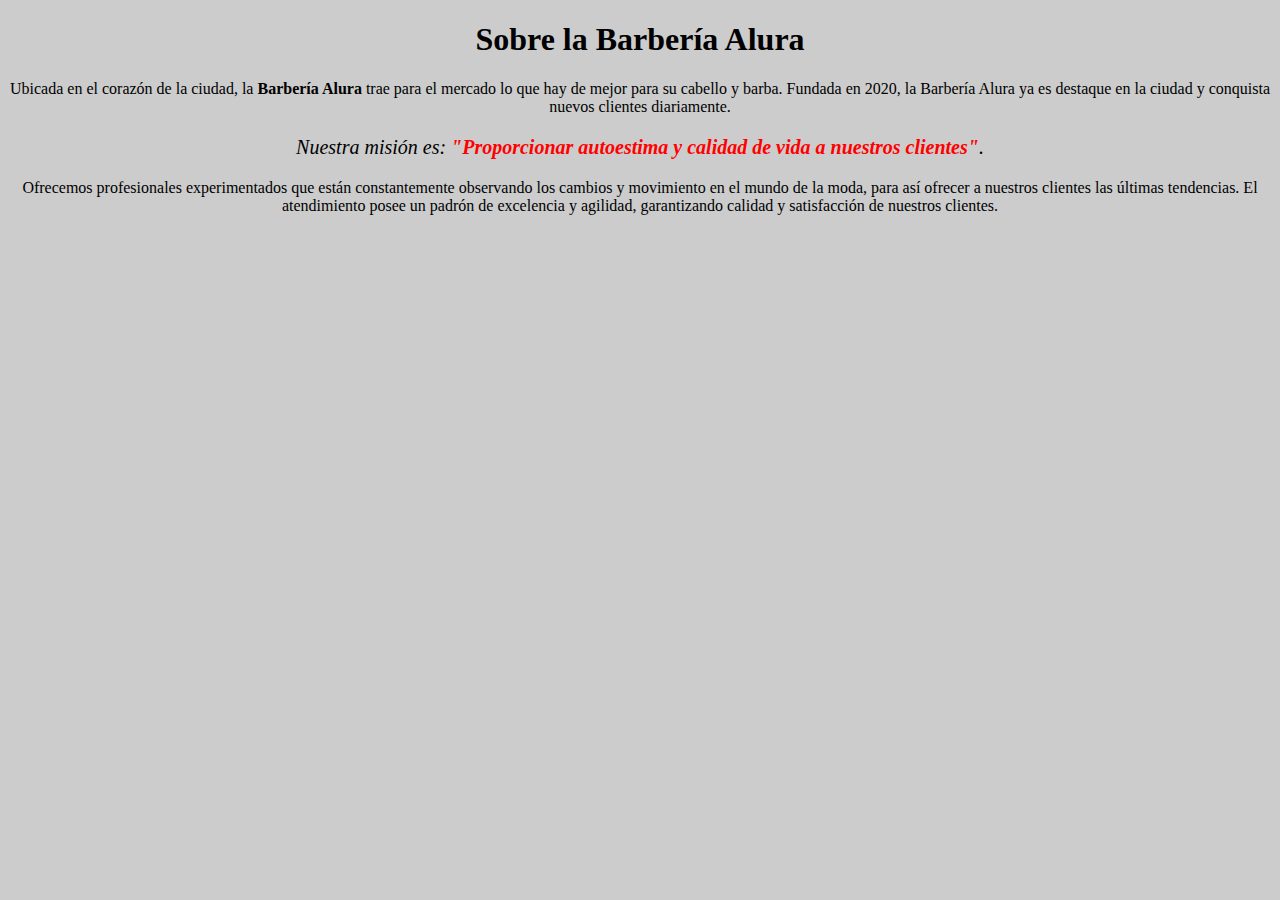
==== index.html @ 1bcc2776 "Se crea archivo css y se agrega imagen de banner a usar más adelante" ====
<!DOCTYPE html>
<html lang="es">
    <head>
        <meta charset="UTF-8"> 
        <title>Barbería Alura</title>
        <link rel="stylesheet" href="style.css">
    </head>

    <body>
        <h1 style="text-align: center;">Sobre la Barbería Alura</h1>
        <p>Ubicada en el corazón de la ciudad, la <strong>Barbería Alura</strong> trae para el mercado lo que hay de mejor para su cabello y barba. Fundada en 2020, la Barbería Alura ya es destaque en la ciudad y conquista nuevos clientes diariamente.</p>
        <p style="font-size: 20px"><em>Nuestra misión es: <strong>"Proporcionar autoestima y calidad de vida a nuestros clientes"</strong>.</em></p>
        <p>Ofrecemos profesionales experimentados que están constantemente observando los cambios y movimiento en el mundo de la moda, para así ofrecer a nuestros clientes las últimas tendencias. El atendimiento posee un padrón de excelencia y agilidad, garantizando calidad y satisfacción de nuestros clientes.</p> 
    </body>
</html>
---- style.css ----
body{
    background: #CCCCCC;
}

p{
    text-align: center;
}

em strong{
    color:red;
}
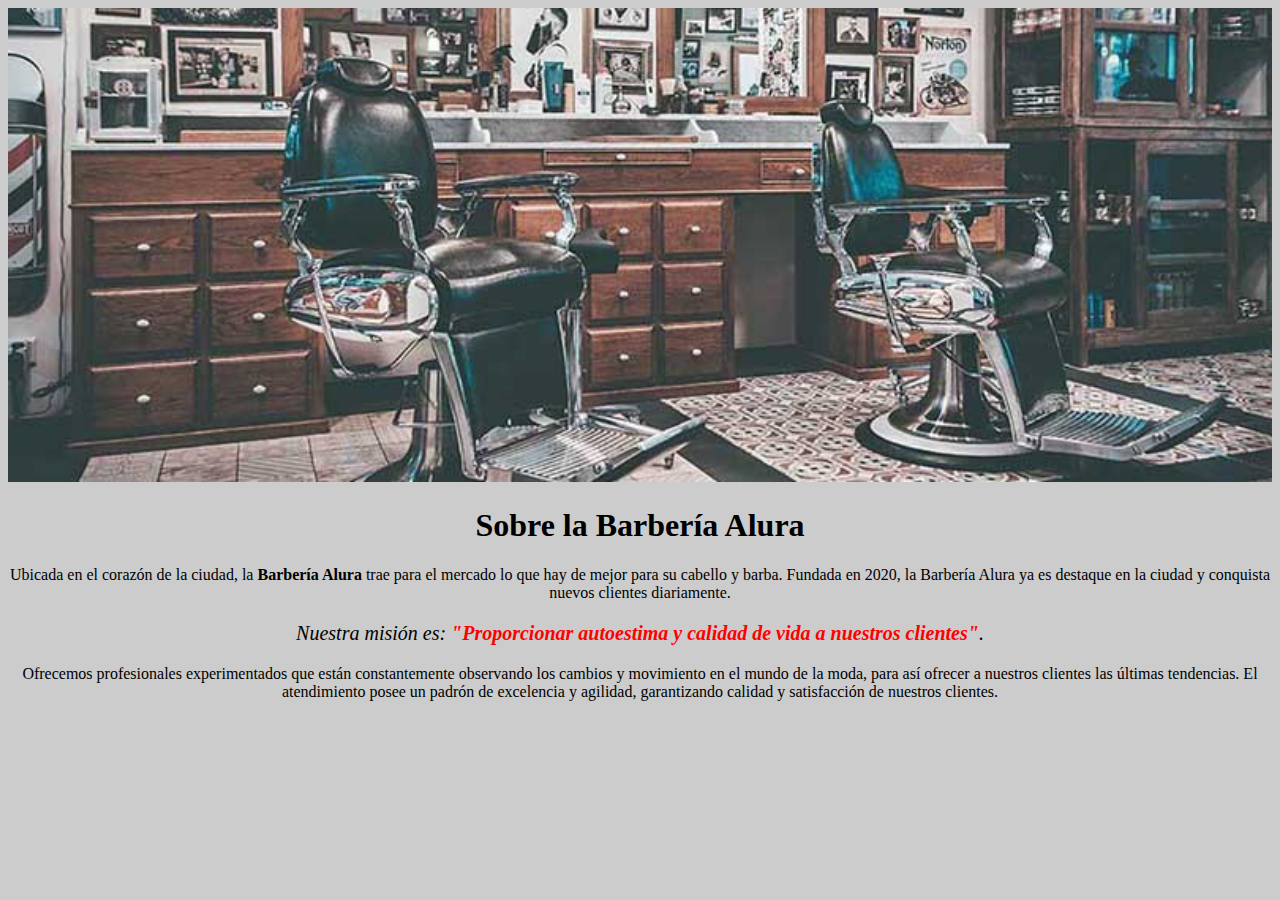
==== commit e0271848: "Cambios respecto a anchura de imagen e inserción de esta misma" ====
--- a/index.html
+++ b/index.html
@@ -4,12 +4,15 @@
         <meta charset="UTF-8"> 
         <title>Barbería Alura</title>
         <link rel="stylesheet" href="style.css">
+        
     </head>
 
     <body>
+        <img id="banner" src="banner/banner.jpg">
+        
         <h1 style="text-align: center;">Sobre la Barbería Alura</h1>
         <p>Ubicada en el corazón de la ciudad, la <strong>Barbería Alura</strong> trae para el mercado lo que hay de mejor para su cabello y barba. Fundada en 2020, la Barbería Alura ya es destaque en la ciudad y conquista nuevos clientes diariamente.</p>
-        <p style="font-size: 20px"><em>Nuestra misión es: <strong>"Proporcionar autoestima y calidad de vida a nuestros clientes"</strong>.</em></p>
+        <p id="mision"><em>Nuestra misión es: <strong>"Proporcionar autoestima y calidad de vida a nuestros clientes"</strong>.</em></p>
         <p>Ofrecemos profesionales experimentados que están constantemente observando los cambios y movimiento en el mundo de la moda, para así ofrecer a nuestros clientes las últimas tendencias. El atendimiento posee un padrón de excelencia y agilidad, garantizando calidad y satisfacción de nuestros clientes.</p> 
     </body>
 </html>--- a/style.css
+++ b/style.css
@@ -1,5 +1,13 @@
 body{
     background: #CCCCCC;
+}
+
+#banner{
+    width:100%;
+}
+
+h1{
+    text-align: center;
 }
 
 p{
@@ -8,4 +16,8 @@
 
 em strong{
     color:red;
+}
+
+#mision{
+    font-size: 20px;
 }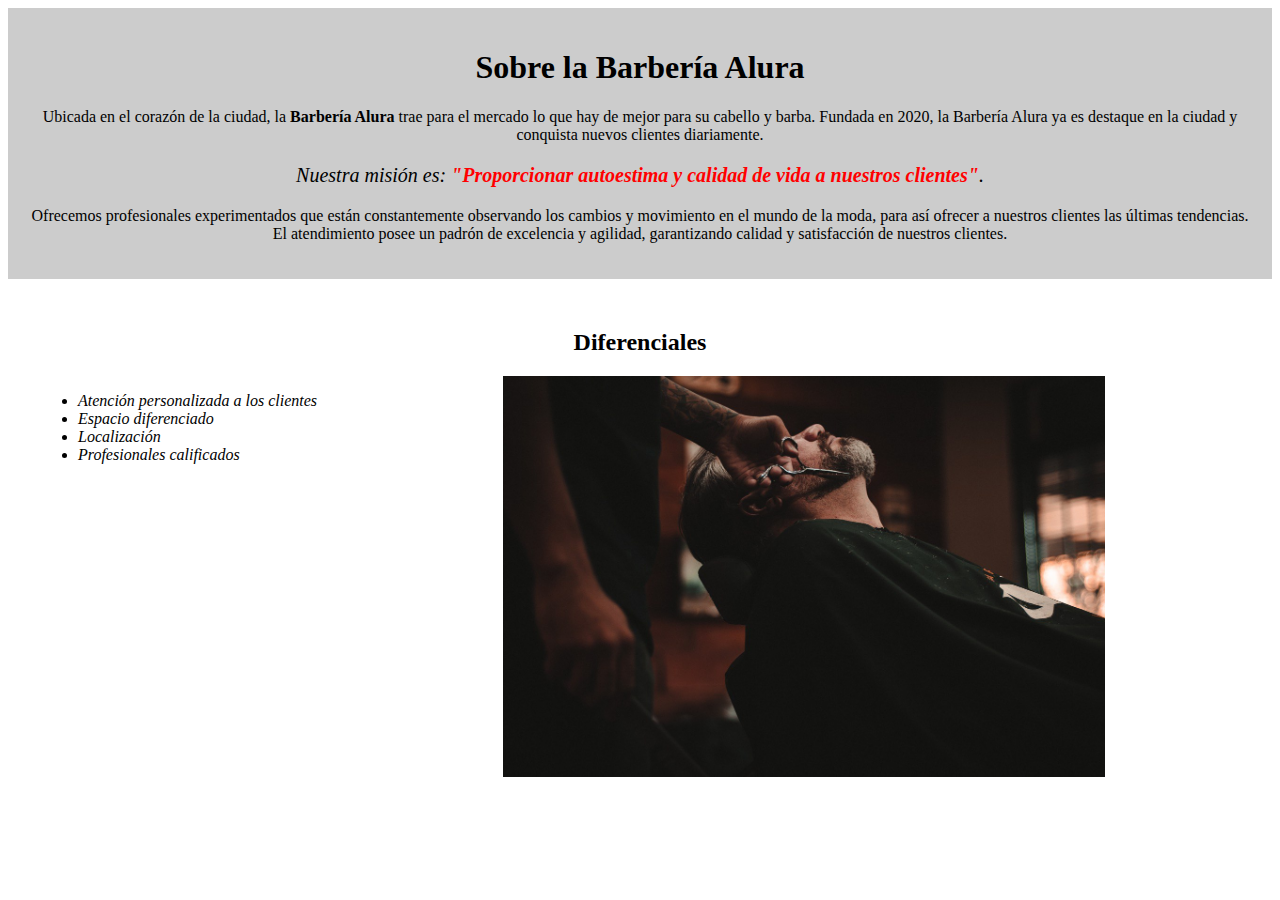
==== commit d0e10287: "Se agrega sección diferenciales, la imagen y se comienza a separar por divs el contenido del body. S" ====
--- a/index.html
+++ b/index.html
@@ -8,11 +8,22 @@
     </head>
 
     <body>
-        <img id="banner" src="banner/banner.jpg">
+        <div class="principal">
+            <h1>Sobre la Barbería Alura</h1>
+            <p>Ubicada en el corazón de la ciudad, la <strong>Barbería Alura</strong> trae para el mercado lo que hay de mejor para su cabello y barba. Fundada en 2020, la Barbería Alura ya es destaque en la ciudad y conquista nuevos clientes diariamente.</p>
+            <p id="mision"><em>Nuestra misión es: <strong>"Proporcionar autoestima y calidad de vida a nuestros clientes"</strong>.</em></p>
+            <p>Ofrecemos profesionales experimentados que están constantemente observando los cambios y movimiento en el mundo de la moda, para así ofrecer a nuestros clientes las últimas tendencias. El atendimiento posee un padrón de excelencia y agilidad, garantizando calidad y satisfacción de nuestros clientes.</p> 
+        </div>
         
-        <h1 style="text-align: center;">Sobre la Barbería Alura</h1>
-        <p>Ubicada en el corazón de la ciudad, la <strong>Barbería Alura</strong> trae para el mercado lo que hay de mejor para su cabello y barba. Fundada en 2020, la Barbería Alura ya es destaque en la ciudad y conquista nuevos clientes diariamente.</p>
-        <p id="mision"><em>Nuestra misión es: <strong>"Proporcionar autoestima y calidad de vida a nuestros clientes"</strong>.</em></p>
-        <p>Ofrecemos profesionales experimentados que están constantemente observando los cambios y movimiento en el mundo de la moda, para así ofrecer a nuestros clientes las últimas tendencias. El atendimiento posee un padrón de excelencia y agilidad, garantizando calidad y satisfacción de nuestros clientes.</p> 
+        <div class="diferenciales">
+            <h2>Diferenciales</h2>
+            <ul>
+                <li class="items">Atención personalizada a los clientes</li>
+                <li class="items">Espacio diferenciado</li>
+                <li class="items">Localización</li>
+                <li class="items">Profesionales calificados</li>
+            </ul>
+            <img src="diferenciales/diferenciales.jpg" class="imagenDiferenciales">
+</div>    
     </body>
 </html>--- a/style.css
+++ b/style.css
@@ -1,5 +1,23 @@
-body{
+body {
+
+}
+
+.principal{
     background: #CCCCCC;
+    padding: 20px;
+}
+
+.diferenciales{
+    background: #FFFFFF;
+    padding: 30px;
+}
+
+h2{
+    text-align: center;
+}
+
+.items{
+    font-style: italic;
 }
 
 #banner{
@@ -20,4 +38,15 @@
 
 #mision{
     font-size: 20px;
+}
+
+ul{
+    display: inline-block;
+    vertical-align: top;
+    width: 20%;
+    margin-right: 15%;
+}
+
+.imagenDiferenciales{
+    width: 50%;
 }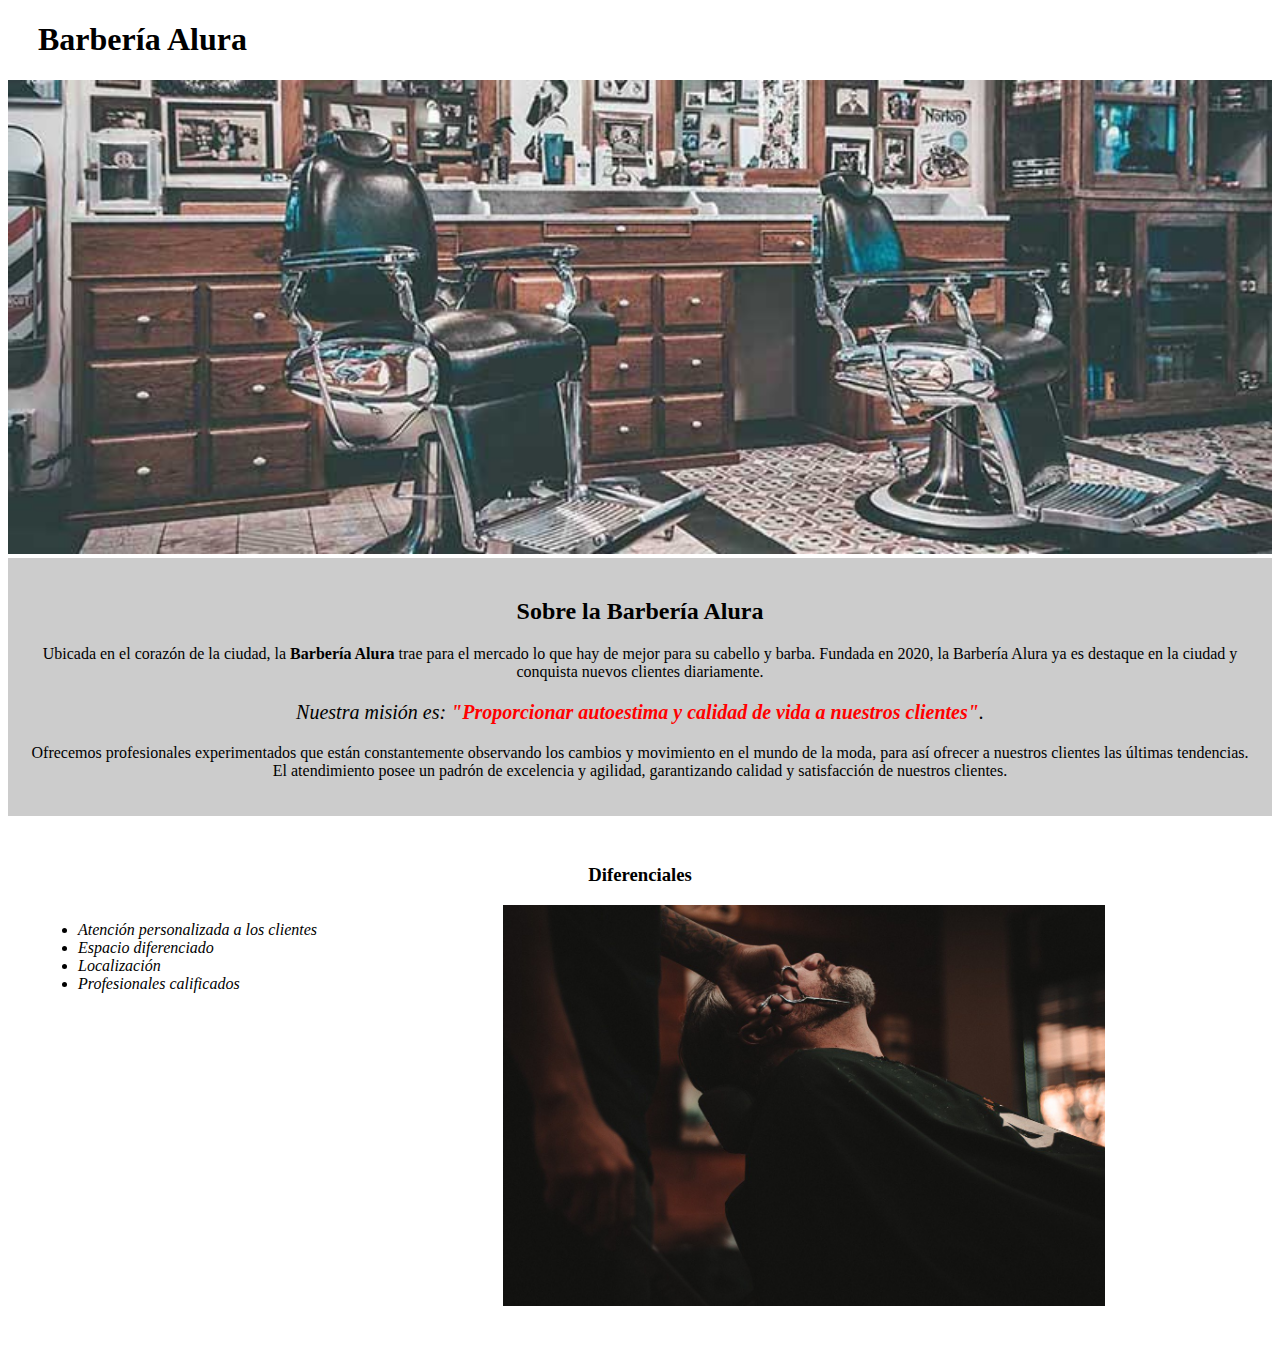
==== commit 2a29b27e: "Se agregan los últimos cambios respecto a imagen, orden y estilo" ====
--- a/index.html
+++ b/index.html
@@ -8,15 +8,22 @@
     </head>
 
     <body>
+        
+        <header>
+            <h1 class="titulo-principal">Barbería Alura</h1>
+       </header>
+
+       <img id="banner" src="banner/banner.jpg">
+
         <div class="principal">
-            <h1>Sobre la Barbería Alura</h1>
+            <h2 class="titulo-centralizado">Sobre la Barbería Alura</h2>
             <p>Ubicada en el corazón de la ciudad, la <strong>Barbería Alura</strong> trae para el mercado lo que hay de mejor para su cabello y barba. Fundada en 2020, la Barbería Alura ya es destaque en la ciudad y conquista nuevos clientes diariamente.</p>
             <p id="mision"><em>Nuestra misión es: <strong>"Proporcionar autoestima y calidad de vida a nuestros clientes"</strong>.</em></p>
             <p>Ofrecemos profesionales experimentados que están constantemente observando los cambios y movimiento en el mundo de la moda, para así ofrecer a nuestros clientes las últimas tendencias. El atendimiento posee un padrón de excelencia y agilidad, garantizando calidad y satisfacción de nuestros clientes.</p> 
         </div>
-        
+
         <div class="diferenciales">
-            <h2>Diferenciales</h2>
+            <h3 class="titulo-centralizado">Diferenciales</h3>
             <ul>
                 <li class="items">Atención personalizada a los clientes</li>
                 <li class="items">Espacio diferenciado</li>
--- a/style.css
+++ b/style.css
@@ -12,20 +12,12 @@
     padding: 30px;
 }
 
-h2{
-    text-align: center;
-}
-
 .items{
     font-style: italic;
 }
 
 #banner{
     width:100%;
-}
-
-h1{
-    text-align: center;
 }
 
 p{
@@ -49,4 +41,12 @@
 
 .imagenDiferenciales{
     width: 50%;
+}
+
+.titulo-principal {
+    padding-left: 30px;
+}
+
+.titulo-centralizado{
+    text-align: center;
 }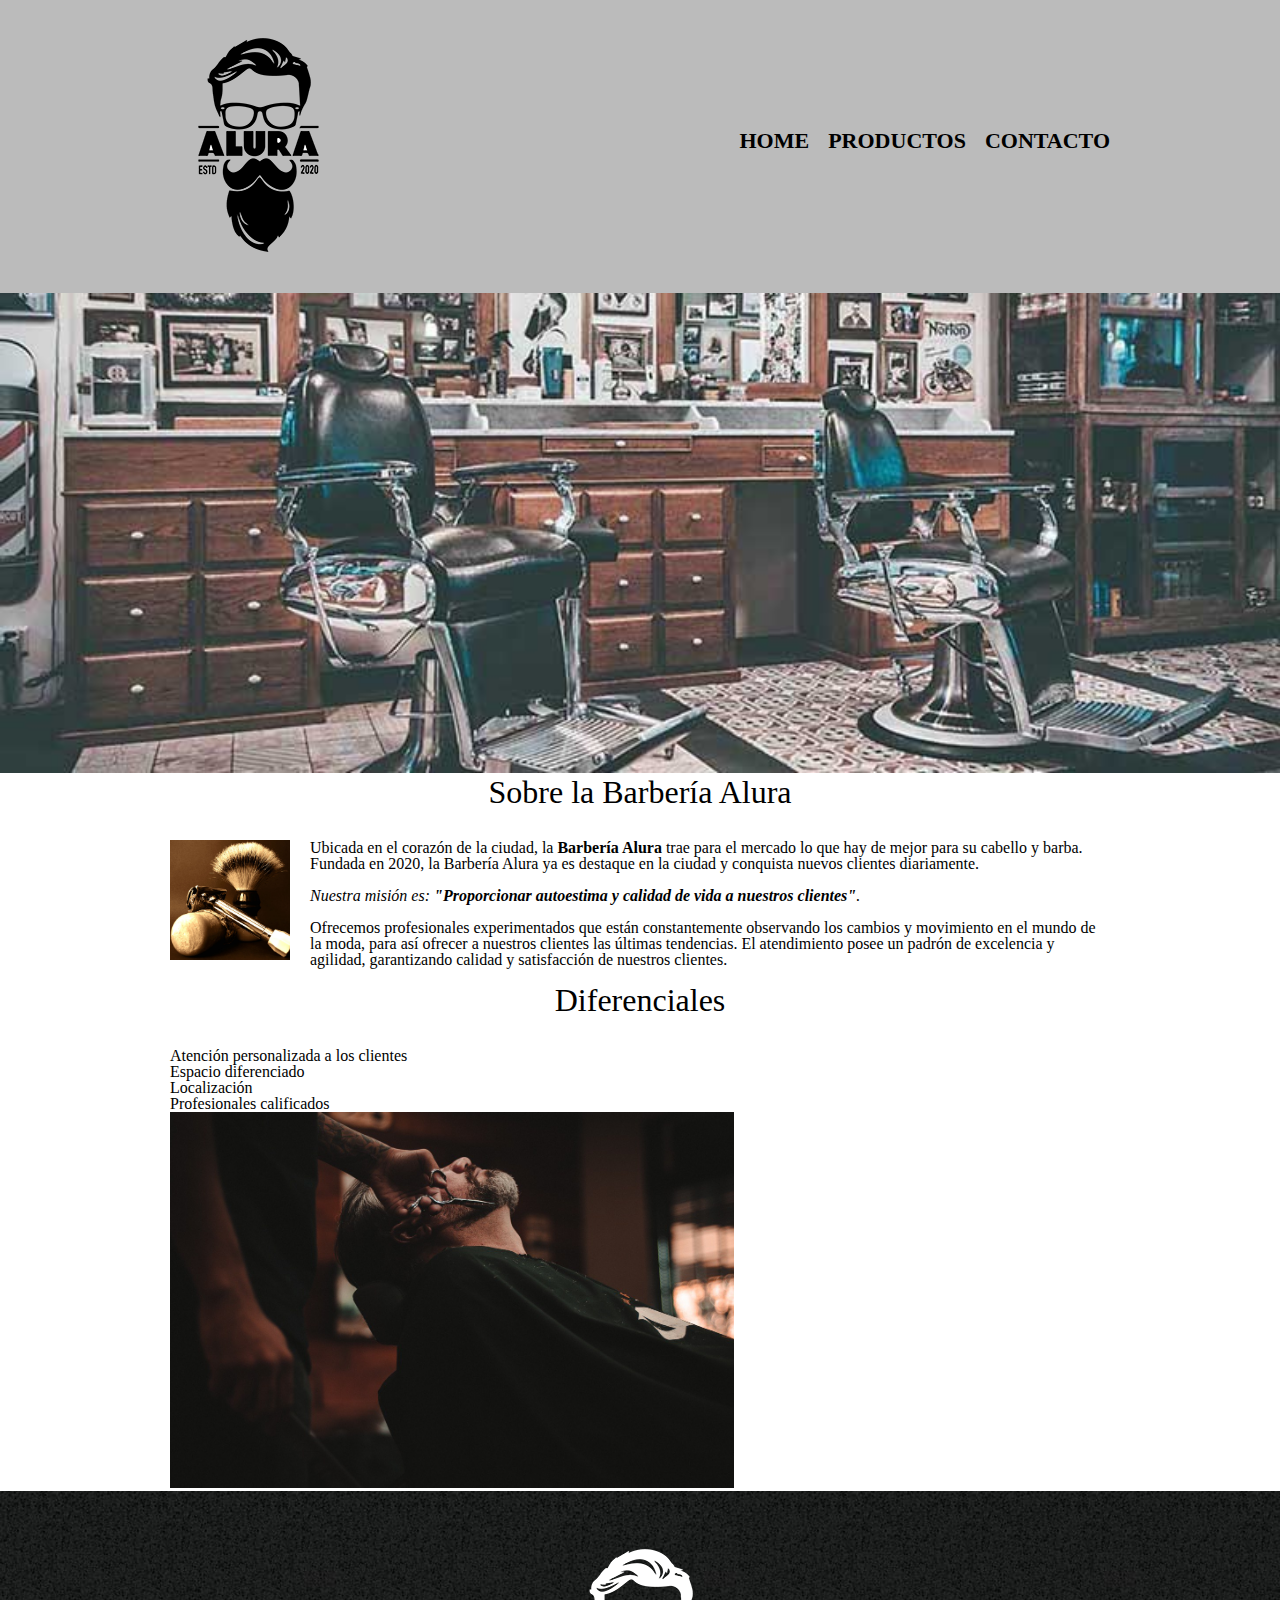
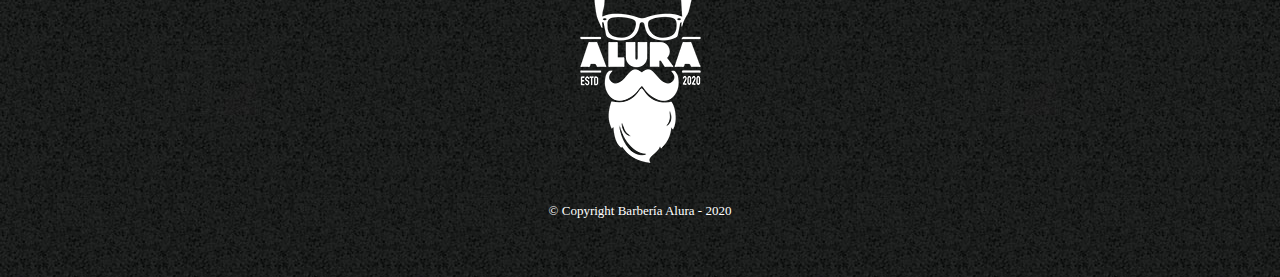
==== commit f1721efb: "Se incluye la imagen a usar, aparte de eso se hacen cambios en el index que incluyen la creación del" ====
--- a/index.html
+++ b/index.html
@@ -3,6 +3,7 @@
     <head>
         <meta charset="UTF-8"> 
         <title>Barbería Alura</title>
+        <link rel="stylesheet" href="reset.css">
         <link rel="stylesheet" href="style.css">
         
     </head>
@@ -10,27 +11,44 @@
     <body>
         
         <header>
-            <h1 class="titulo-principal">Barbería Alura</h1>
-       </header>
+            <div class="caja">
+                <h1><img src="imagenes/logo.png"></h1>
+                <nav>
+                    <ul>
+                        <li><a href="index.html">Home</a></li>
+                        <li><a href="productos.html">Productos</a></li>
+                        <li><a href="contacto.html">Contacto</a></li>
+                    </ul>
+                </nav>
+            </div>
+        </header>
 
-       <img id="banner" src="banner/banner.jpg">
+        <img class="banner" src="banner/banner.jpg">
 
-        <div class="principal">
-            <h2 class="titulo-centralizado">Sobre la Barbería Alura</h2>
-            <p>Ubicada en el corazón de la ciudad, la <strong>Barbería Alura</strong> trae para el mercado lo que hay de mejor para su cabello y barba. Fundada en 2020, la Barbería Alura ya es destaque en la ciudad y conquista nuevos clientes diariamente.</p>
-            <p id="mision"><em>Nuestra misión es: <strong>"Proporcionar autoestima y calidad de vida a nuestros clientes"</strong>.</em></p>
-            <p>Ofrecemos profesionales experimentados que están constantemente observando los cambios y movimiento en el mundo de la moda, para así ofrecer a nuestros clientes las últimas tendencias. El atendimiento posee un padrón de excelencia y agilidad, garantizando calidad y satisfacción de nuestros clientes.</p> 
-        </div>
+        <main>
+            <section class="principal">
+                <h2 class="titulo-principal">Sobre la Barbería Alura</h2>
+                <img class="utensilios" src="imagenes/utensilios.jpg" alt="Utensilios de un barbero.">
+                <p>Ubicada en el corazón de la ciudad, la <strong>Barbería Alura</strong> trae para el mercado lo que hay de mejor para su cabello y barba. Fundada en 2020, la Barbería Alura ya es destaque en la ciudad y conquista nuevos clientes diariamente.</p>
+                <p id="mision"><em>Nuestra misión es: <strong>"Proporcionar autoestima y calidad de vida a nuestros clientes"</strong>.</em></p>
+                <p>Ofrecemos profesionales experimentados que están constantemente observando los cambios y movimiento en el mundo de la moda, para así ofrecer a nuestros clientes las últimas tendencias. El atendimiento posee un padrón de excelencia y agilidad, garantizando calidad y satisfacción de nuestros clientes.</p> 
+            </section>
 
-        <div class="diferenciales">
-            <h3 class="titulo-centralizado">Diferenciales</h3>
-            <ul>
-                <li class="items">Atención personalizada a los clientes</li>
-                <li class="items">Espacio diferenciado</li>
-                <li class="items">Localización</li>
-                <li class="items">Profesionales calificados</li>
-            </ul>
-            <img src="diferenciales/diferenciales.jpg" class="imagenDiferenciales">
-</div>    
+            <section class="diferenciales">
+                <h3 class="titulo-principal">Diferenciales</h3>
+                <ul>
+                    <li class="items">Atención personalizada a los clientes</li>
+                    <li class="items">Espacio diferenciado</li>
+                    <li class="items">Localización</li>
+                    <li class="items">Profesionales calificados</li>
+                </ul>
+                <img src="diferenciales/diferenciales.jpg" class="imagenDiferenciales">
+            </section>  
+        </main>
+        
+        <footer>
+            <img src="imagenes/logo-blanco.png">
+            <p class="copyright">&copy Copyright Barbería Alura - 2020</p>
+        </footer>
     </body>
 </html>--- a/style.css
+++ b/style.css
@@ -1,52 +1,191 @@
-body {
-
+header {
+    background-color: #BBBBBB;
+    padding: 20px 0;
 }
 
-.principal{
-    background: #CCCCCC;
-    padding: 20px;
+.caja{
+    width: 940px;
+    position: relative;
+    margin: 0 auto;
 }
 
-.diferenciales{
-    background: #FFFFFF;
-    padding: 30px;
+nav{
+    position: absolute;
+    top:110px;
+    right: 0;
 }
 
-.items{
+nav li{
+    display: inline;
+    margin: 0 0 0 15px;
+}
+
+
+nav a{
+    text-transform: uppercase;
+    color: #000000;
+    font-weight: bold;
+    font-size: 22px;
+    text-decoration: none;
+}
+
+nav a:hover{
+    color: #c78c19;
+    text-decoration: underline;
+}
+
+.productos{
+    width: 940px;
+    margin: 0 auto;
+    padding: 50px;
+}
+
+.productos li{
+    display: inline-block;
+    text-align: center;
+    width: 30%;
+    vertical-align: top;
+    margin: 0 1.5%;
+    padding: 30px 20px;
+    box-sizing: border-box;
+    border: 2px solid #000000;
+    border-radius: 10px;
+}
+
+.productos li:hover{
+    border-color:#c78c19;
+}
+
+.productos li:active{
+    border-color:#088c19;
+}
+
+.productos h2{
+    font-size: 30px;
+    font-weight: bold;
+}
+
+.productos li:hover h2{
+    font-size: 33px;
+}
+
+.producto-descripcion{
+    font-size: 18px;
+}
+
+.producto-precio{
+    font-size: 20px;
+    font-weight: bold;
+    margin-top:10px;
+}
+
+footer{
+    text-align: center;
+    background: url(imagenes/bg.jpg);
+    padding:40px;
+}
+
+.copyright{
+    color:#FFFFFF;
+    font-size: 13px;
+    margin:20px;
+}
+
+main {
+    width: 940px;
+    margin: 0 auto;
+}
+
+form {
+    margin: 40px 0;
+}
+
+form label, form legend {
+    display:block;
+    font-size: 20px;
+    margin: 0 0 10px;
+}
+
+.input-padron {
+    display: block;
+    margin: 0 0 20px;
+    padding: 10px 25px;
+    width: 50%;
+}
+
+.checkbox {
+    margin: 20px 0;
+}
+
+.enviar{
+    width: 40%;
+    padding: 15px 0;
+    font-size: 18px;
+    font-weight: bold;
+    color:white;
+    background: orange;
+    border:none;
+    border-radius: 5px;
+    transition: 1s all;
+    cursor:pointer;
+}
+
+.enviar:hover {
+    background: darkorange;
+    transform: scale(1.2);
+}
+
+table {
+    margin: 40px 40px;
+}
+
+thead {
+    background: #555555;
+    color: white;
+    font-weight: bold;
+}
+
+td, th {
+    border: 1px solid #000000;
+    padding: 8px 15px;
+}
+
+/*Aquí inicia el CSS para nuestra home*/
+.banner{
+    width: 100%;
+}
+
+
+.titulo-principal{
+    text-align: center;
+    font-size: 2em;
+    margin: 0 0 1em;
+    clear:left;
+}
+
+
+.principal p{
+    margin: 0 0 1em;
+}
+
+
+.principal strong{
+    font-weight: bold;
+}
+
+
+.principal em{
     font-style: italic;
 }
 
-#banner{
-    width:100%;
+
+.utensilios{
+    width: 120px;
+    float:left;
+    margin: 0 20px 20px 0;
 }
 
-p{
-    text-align: center;
-}
-
-em strong{
-    color:red;
-}
-
-#mision{
-    font-size: 20px;
-}
-
-ul{
-    display: inline-block;
-    vertical-align: top;
-    width: 20%;
-    margin-right: 15%;
-}
 
 .imagenDiferenciales{
-    width: 50%;
-}
-
-.titulo-principal {
-    padding-left: 30px;
-}
-
-.titulo-centralizado{
-    text-align: center;
+    width: 60%;
 }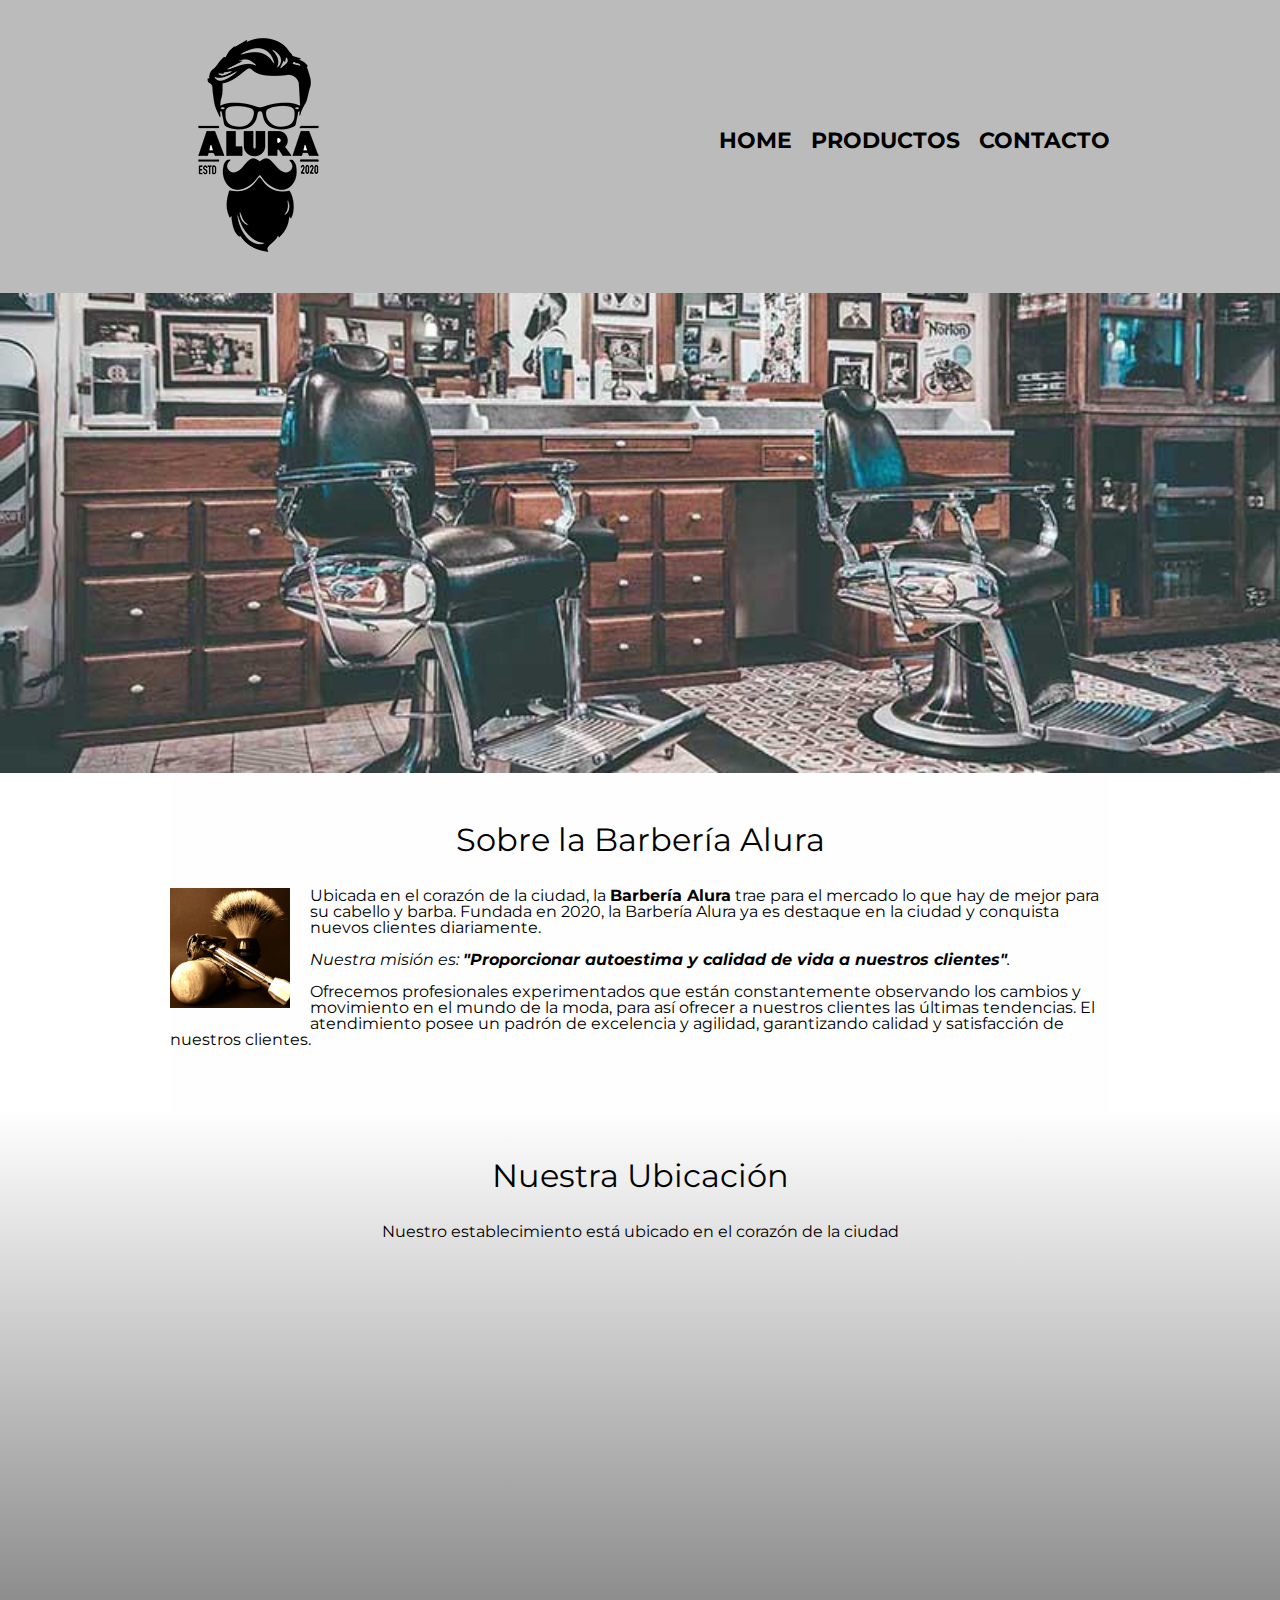
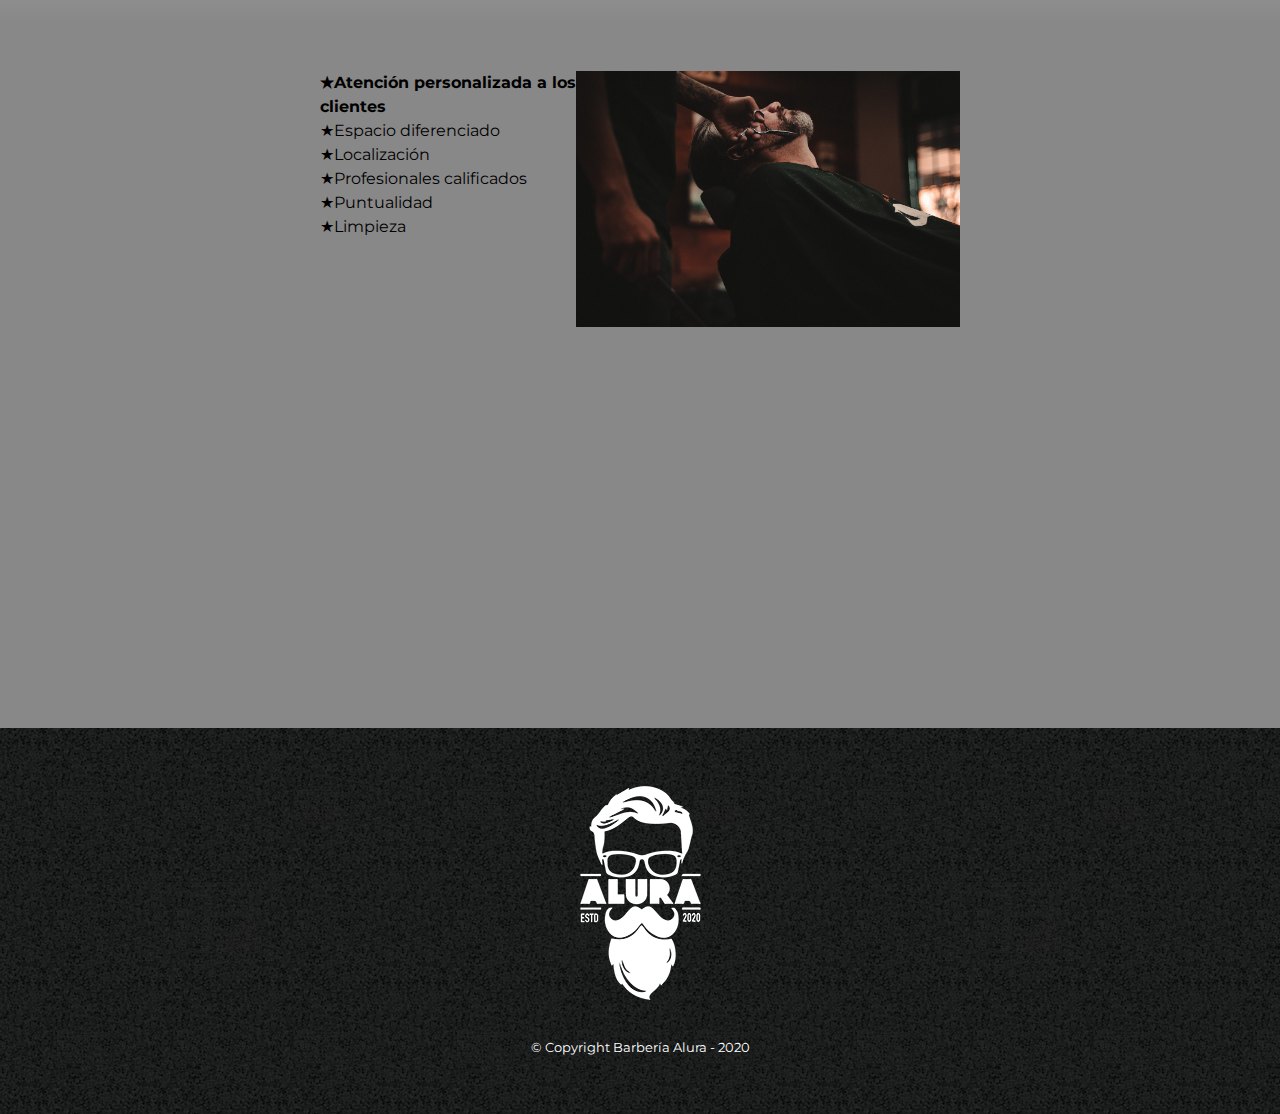
==== commit d978deca: "Cambios en index y en sus correspondientes estilos" ====
--- a/index.html
+++ b/index.html
@@ -5,7 +5,7 @@
         <title>Barbería Alura</title>
         <link rel="stylesheet" href="reset.css">
         <link rel="stylesheet" href="style.css">
-        
+        <link href="https://fonts.googleapis.com/css2?family=Montserrat:wght@300&display=swap" rel="stylesheet">
     </head>
 
     <body>
@@ -34,15 +34,30 @@
                 <p>Ofrecemos profesionales experimentados que están constantemente observando los cambios y movimiento en el mundo de la moda, para así ofrecer a nuestros clientes las últimas tendencias. El atendimiento posee un padrón de excelencia y agilidad, garantizando calidad y satisfacción de nuestros clientes.</p> 
             </section>
 
+            <section class="mapa">
+                <h3 class="titulo-principal">Nuestra Ubicación</h3>
+                <p>Nuestro establecimiento está ubicado en el corazón de la ciudad</p>
+
+                <div class="mapa-contenido">
+                    <iframe src="https://www.google.com/maps/embed?pb=!1m18!1m12!1m3!1d34784.869470159!2d-46.65499870427411!3d-23.593248407555798!2m3!1f0!2f0!3f0!3m2!1i1024!2i768!4f13.1!3m3!1m2!1s0x94ce5a2b2ed7f3a1%3A0xab35da2f5ca62674!2sCaelum%20-%20Education%20and%20Innovation!5e0!3m2!1ses-419!2sbr!4v1602972945026!5m2!1ses-419!2sbr" width="100%" height="300" frameborder="0" style="border:0;" allowfullscreen="" aria-hidden="false" tabindex="0"></iframe>
+                </div>             
+            </section>
+        
             <section class="diferenciales">
-                <h3 class="titulo-principal">Diferenciales</h3>
-                <ul>
-                    <li class="items">Atención personalizada a los clientes</li>
-                    <li class="items">Espacio diferenciado</li>
-                    <li class="items">Localización</li>
-                    <li class="items">Profesionales calificados</li>
-                </ul>
-                <img src="diferenciales/diferenciales.jpg" class="imagenDiferenciales">
+                <div class="contenido-diferenciales">
+                    <ul class="lista-diferenciales">
+                        <li class="items">Atención personalizada a los clientes</li>
+                        <li class="items">Espacio diferenciado</li>
+                        <li class="items">Localización</li>
+                        <li class="items">Profesionales calificados</li>
+                        <li class="items">Puntualidad</li>
+                        <li class="items">Limpieza</li>
+                    </ul><img src="diferenciales/diferenciales.jpg" class="imagen-diferenciales">
+                </div>
+
+                <div class="video">
+                    <iframe width="560" height="315" src="https://www.youtube.com/embed/wcVVXUV0YUY" frameborder="0" allow="accelerometer; autoplay; clipboard-write; encrypted-media; gyroscope; picture-in-picture" allowfullscreen></iframe>
+                </div>
             </section>  
         </main>
         
--- a/style.css
+++ b/style.css
@@ -1,3 +1,7 @@
+body {
+    font-family: 'Montserrat', sans-serif;
+}
+
 header {
     background-color: #BBBBBB;
     padding: 20px 0;
@@ -92,8 +96,6 @@
 }
 
 main {
-    width: 940px;
-    margin: 0 auto;
 }
 
 form {
@@ -188,4 +190,63 @@
 
 .imagenDiferenciales{
     width: 60%;
+}
+
+.mapa {
+    padding: 3em 0;
+    background: linear-gradient(#FEFEFE, #888888);
+}
+
+.mapa-contenido {
+    width: 940px;
+    margin: 0 auto;
+}
+
+.principal {
+    padding: 3em 0;
+    background: #FEFEFE;
+    width: 940px;
+    margin: 0 auto;
+}
+
+.mapa p {
+    margin: 0 0 2em;
+    text-align: center;
+}
+
+.video {
+    width: 560px;
+    margin: 1em auto;
+}
+
+.diferenciales {
+    padding: 3em 0;
+    background: #888888;
+}
+
+.contenido-diferenciales {
+    width: 640px;
+    margin: 0 auto;
+}
+
+.lista-diferenciales {
+    width: 40%;
+    display: inline-block;
+    vertical-align: top;
+}
+
+.items {
+    line-height: 1.5;
+}
+
+.items:first-child {
+    font-weight: bold;
+}
+
+.imagen-diferenciales {
+    width: 60%;
+}
+
+.items:before{
+    content:"★"
 }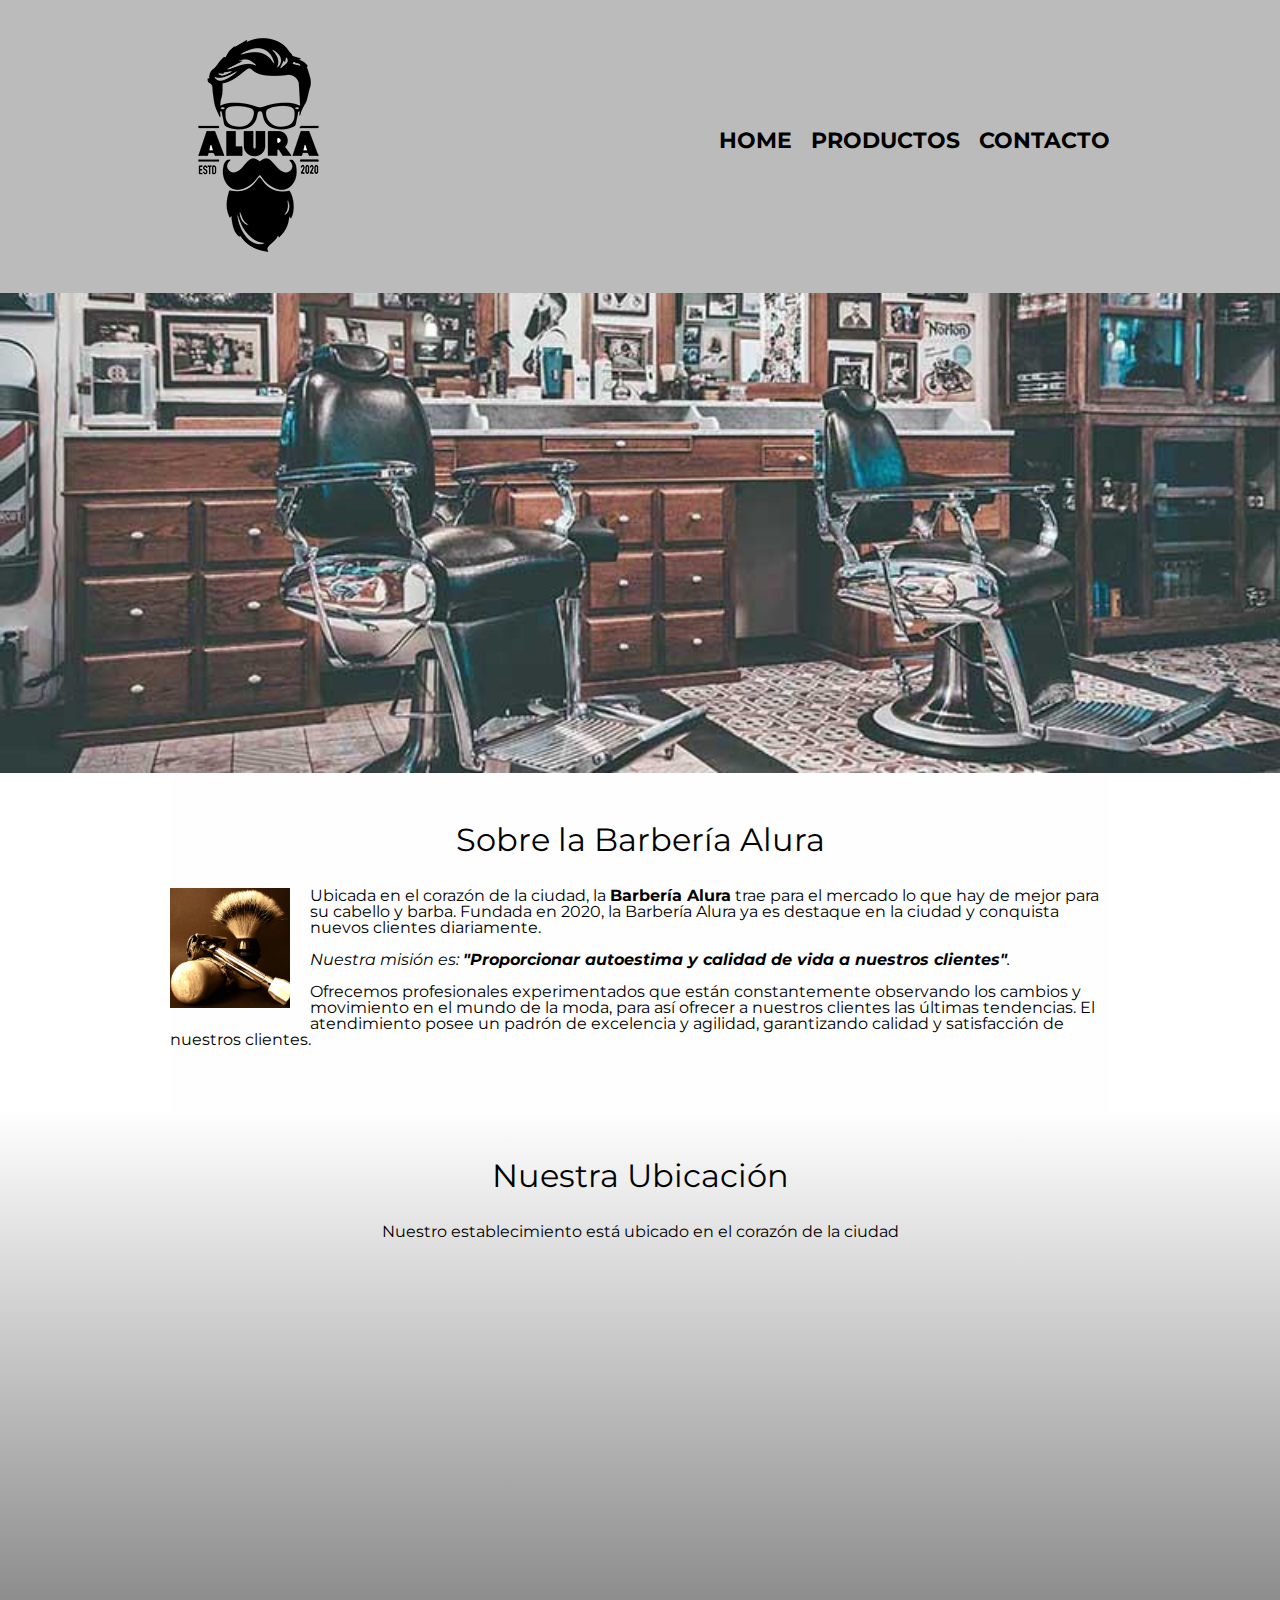
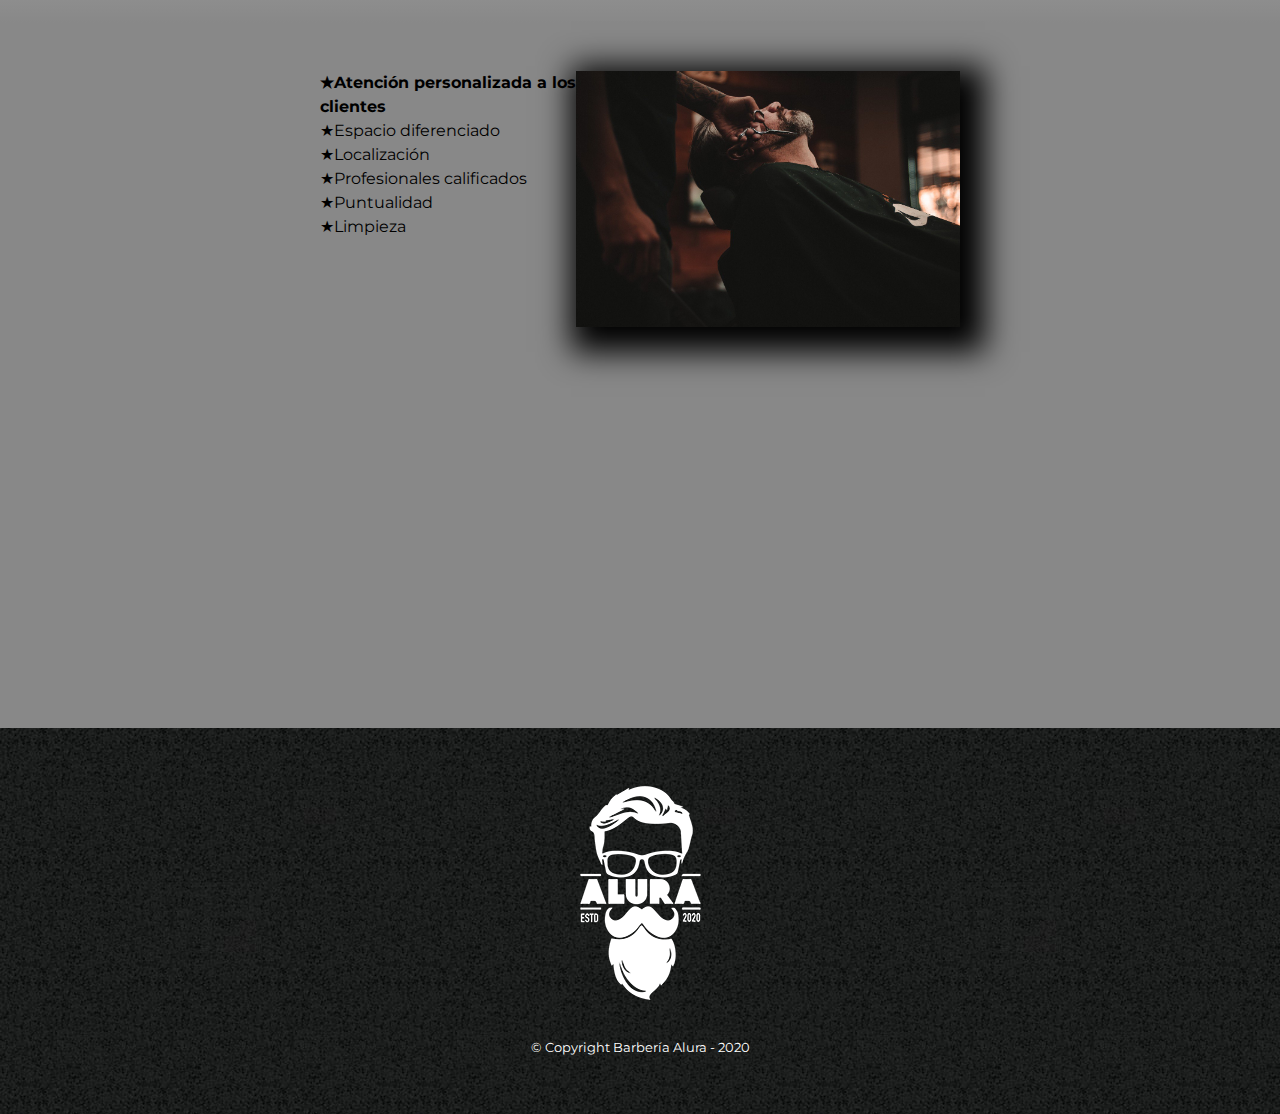
==== commit bf4be50d: "Se cambian las medidas a diseño fluido y proporcional, para hacer el index responsivo" ====
--- a/index.html
+++ b/index.html
@@ -2,6 +2,7 @@
 <html lang="es">
     <head>
         <meta charset="UTF-8"> 
+        <meta name="viewport" content="width=device-width">
         <title>Barbería Alura</title>
         <link rel="stylesheet" href="reset.css">
         <link rel="stylesheet" href="style.css">
@@ -56,8 +57,7 @@
                 </div>
 
                 <div class="video">
-                    <iframe width="560" height="315" src="https://www.youtube.com/embed/wcVVXUV0YUY" frameborder="0" allow="accelerometer; autoplay; clipboard-write; encrypted-media; gyroscope; picture-in-picture" allowfullscreen></iframe>
-                </div>
+                    <iframe width="100%" height="315" src="https://www.youtube.com/embed/wcVVXUV0YUY" frameborder="0" allow="accelerometer; autoplay; clipboard-write; encrypted-media; gyroscope; picture-in-picture" allowfullscreen></iframe>                </div>
             </section>  
         </main>
         
--- a/style.css
+++ b/style.css
@@ -165,6 +165,12 @@
     clear:left;
 }
 
+.principal {
+    padding: 3em 0;
+    background: #FEFEFE;
+    width: 940px;
+    margin: 0 auto;
+}
 
 .principal p{
     margin: 0 0 1em;
@@ -187,24 +193,12 @@
     margin: 0 20px 20px 0;
 }
 
-
-.imagenDiferenciales{
-    width: 60%;
-}
-
 .mapa {
     padding: 3em 0;
     background: linear-gradient(#FEFEFE, #888888);
 }
 
 .mapa-contenido {
-    width: 940px;
-    margin: 0 auto;
-}
-
-.principal {
-    padding: 3em 0;
-    background: #FEFEFE;
     width: 940px;
     margin: 0 auto;
 }
@@ -243,10 +237,31 @@
     font-weight: bold;
 }
 
-.imagen-diferenciales {
+.imagen-diferenciales{
     width: 60%;
+    transition: 400ms;
+    box-shadow: 10px 10px 30px 15px #000000;
+}
+
+.imagen-diferenciales:hover{
+    opacity: 0.3;
 }
 
 .items:before{
     content:"★"
+}
+
+@media screen and (max-width:480px){
+    h1{
+        text-align: center;
+    }
+    nav{
+        position: static;
+    }
+    .caja, .principal, .mapa-contenido, .contenido-diferenciales, .video {
+        width: auto;
+    }
+    .lista-diferenciales, .imagen-diferenciales{
+        width: 100%;
+    }
 }